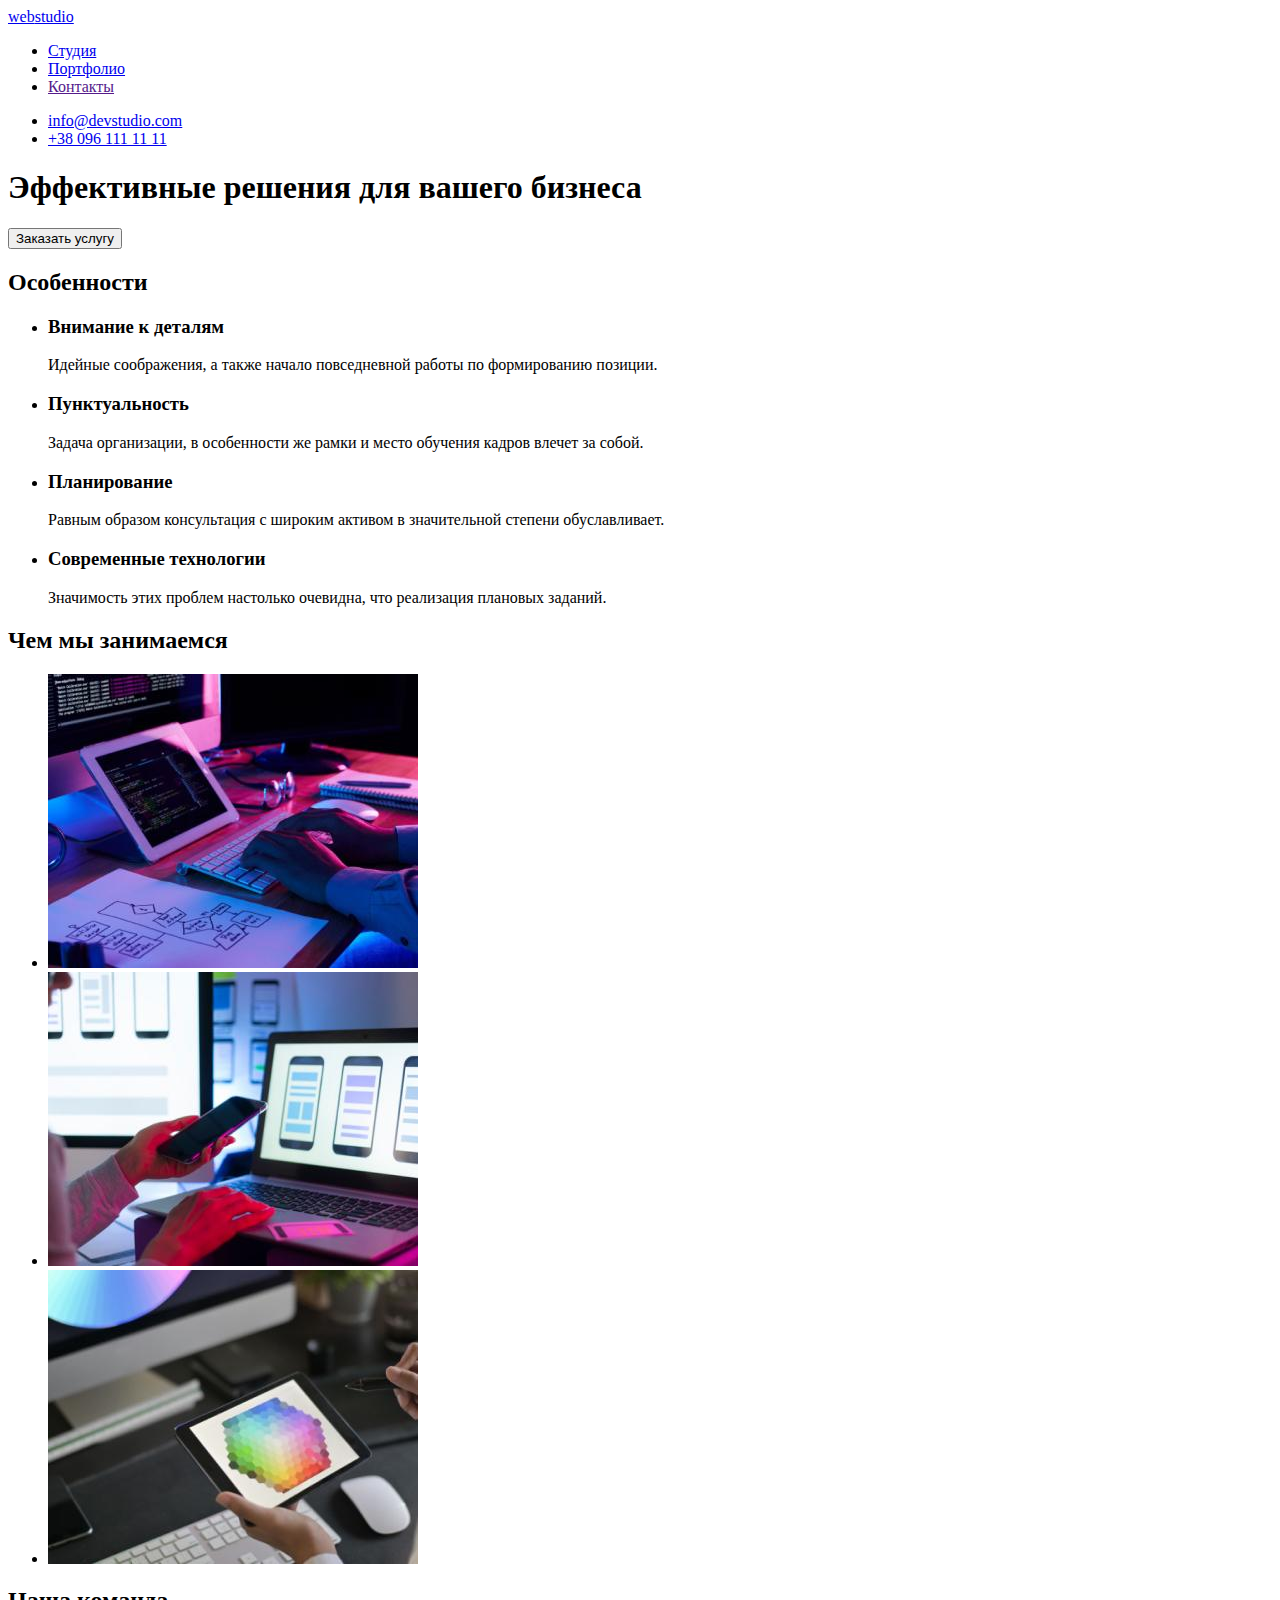
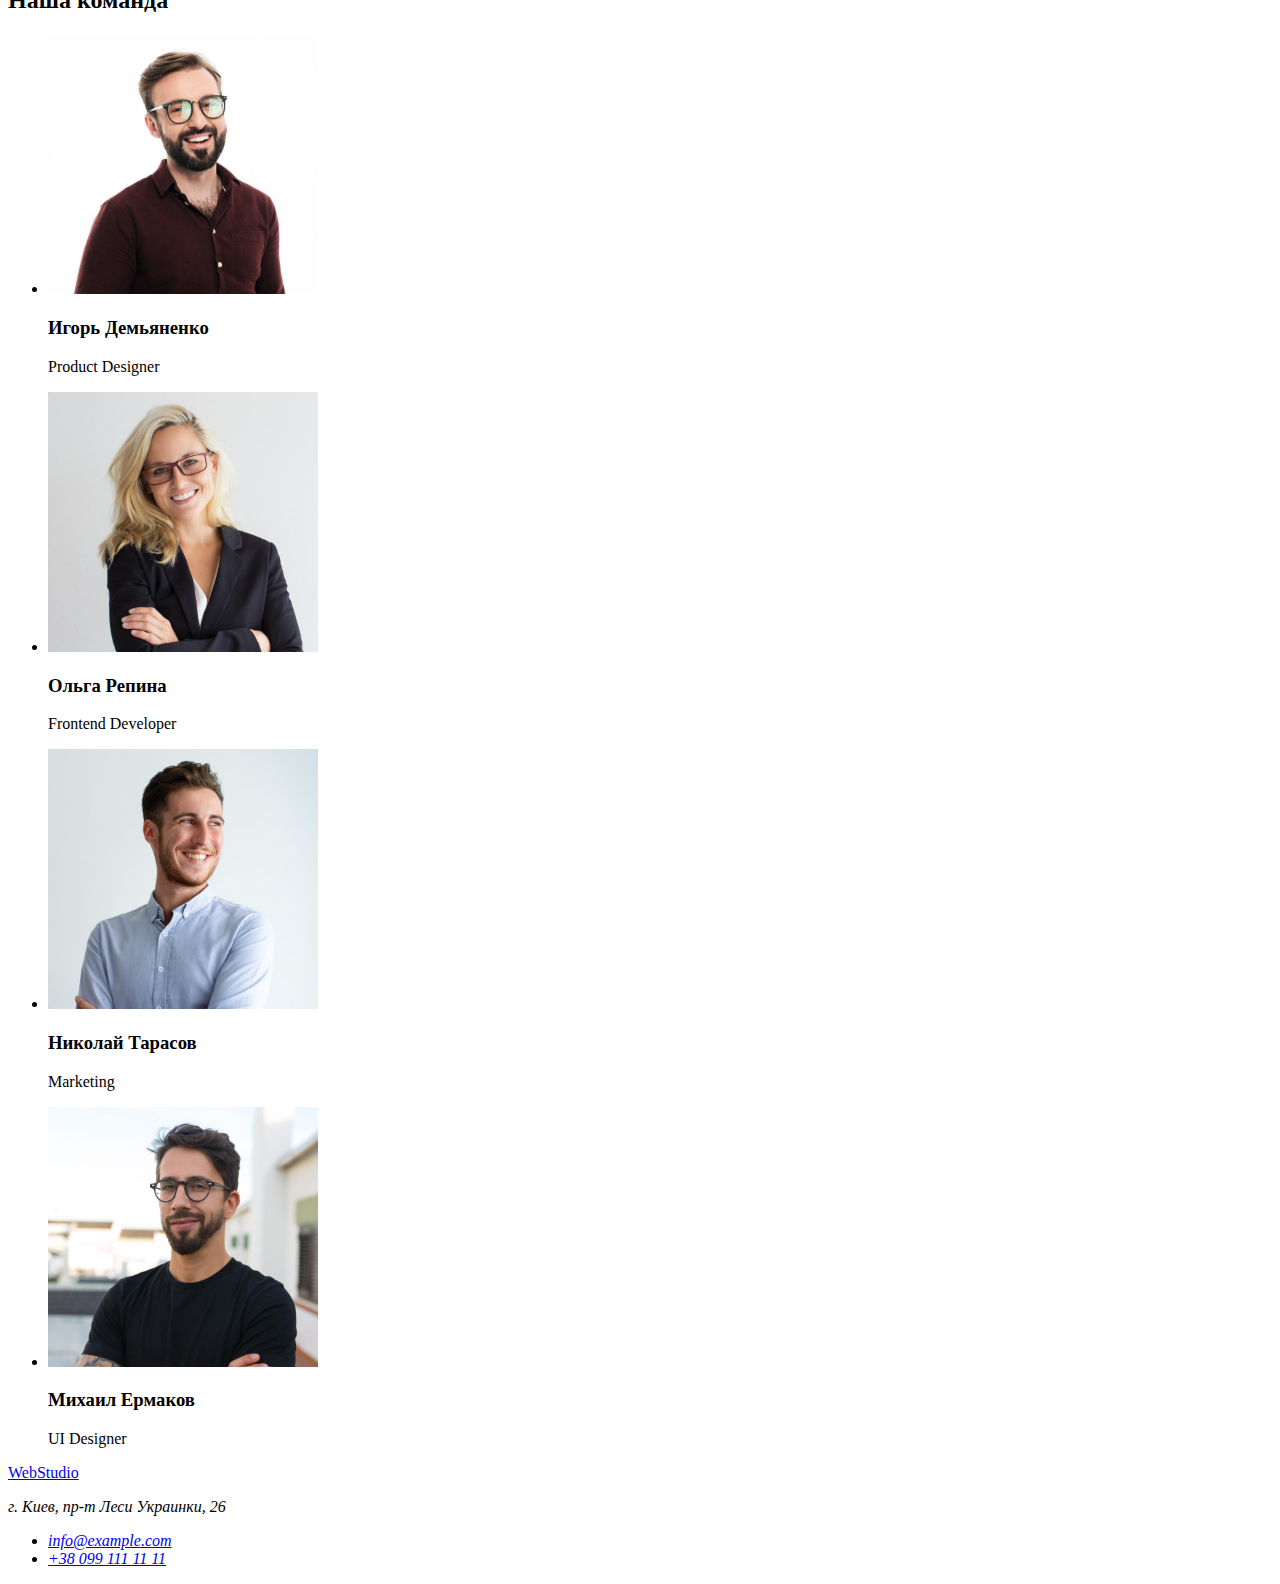
==== index.html @ 8334da65 "Добавляет HTML-разметку" ====
<!DOCTYPE html>
<html lang="ru">
  <head>
    <meta charset="UTF-8" />
    <meta http-equiv="X-UA-Compatible" content="IE=edge" />
    <meta name="viewport" content="width=device-width, initial-scale=1.0" />
    <title>Document</title>
    <link rel="preconnect" href="https://fonts.gstatic.com" />
    <link
      href="https://fonts.googleapis.com/css2?family=Raleway:wght@700&family=Roboto:wght@400;500;700;900&display=swap"
      rel="stylesheet"
    />
    <link rel="stylesheet" href="./css/styles.css" />
  </head>
  <body class="body">
    <!--head-->
    <div class="container">
      <header>
        <nav>
          <a class="logo link" href="./index.html"
            ><span class="logo-accent">web</span>studio</a
          >
          <ul class="site-nav list">
            <li><a class="link current" href="./index.html">Студия</a></li>
            <li>
              <a class="link" href="./portfolio.html">Портфолио</a>
            </li>
            <li><a class="link" href="">Контакты</a></li>
          </ul>
        </nav>
        <ul class="header-contacts list">
          <li>
            <a class="link" href="mailto:info@devstudio.com"
              >info@devstudio.com</a
            >
          </li>
          <li>
            <a class="link" href="tel:+380961111111">+38 096 111 11 11</a>
          </li>
        </ul>
      </header>
    </div>
    <!--main section-->
    <main>
      <div class="container">
        <section class="hero">
          <h1 class="hero-title">Эффективные решения для вашего бизнеса</h1>
          <button class="main button current" type="button">
            Заказать услугу
          </button>
        </section>
      </div>
      <div class="container">
        <section class="features">
          <h2 class="section-title">Особенности</h2>
          <ul class="list">
            <li>
              <h3 class="features title">Внимание к деталям</h3>
              <p class="text">
                Идейные соображения, а также начало повседневной работы по
                формированию позиции.
              </p>
            </li>
            <li>
              <h3 class="features title">Пунктуальность</h3>
              <p class="text">
                Задача организации, в особенности же рамки и место обучения
                кадров влечет за собой.
              </p>
            </li>
            <li>
              <h3 class="features title">Планирование</h3>
              <p class="text">
                Равным образом консультация с широким активом в значительной
                степени обуславливает.
              </p>
            </li>
            <li>
              <h3 class="features title">Современные технологии</h3>
              <p class="text">
                Значимость этих проблем настолько очевидна, что реализация
                плановых заданий.
              </p>
            </li>
          </ul>
        </section>
      </div>
      <div class="container">
        <section class="about-us">
          <h2 class="section-title">Чем мы занимаемся</h2>
          <ul class="list">
            <li>
              <img
                src="./images/image1.jpg"
                alt="мужчина набирает код на клавиатуре, подключенной к планшету"
                width="370"
              />
            </li>
            <li>
              <img
                src="./images/image2.jpg"
                alt="Разработчик держит в руке телефон и смотрит на ноутбуке варианты макетов сайта для мобильных телефонов."
                width="370"
              />
            </li>
            <li>
              <img
                src="./images/image3.jpg"
                alt="Дизайнер подбирает на планшете цветовую схему для проэкта"
                width="370"
              />
            </li>
          </ul>
        </section>
      </div>
      <div class="container">
        <section class="team">
          <h2 class="section-title">Наша команда</h2>
          <ul class="list">
            <li>
              <img
                src="./images/image4.jpg"
                alt="Мужчина в очках и с бородой. Одет в коричневую рубашку."
                width="270"
              />
              <div class="team-card">
                <h3 class="team-card title">Игорь Демьяненко</h3>
                <p class="team-card text">Product Designer</p>
              </div>
            </li>
            <li>
              <img
                src="./images/image5.jpg"
                alt="Женщина с длинными белыми волосами, в очках. Одета в черный пиджак."
                width="270"
              />
              <div class="team-card">
                <h3 class="team-card title">Ольга Репина</h3>
                <p class="team-card text">Frontend Developer</p>
              </div>
            </li>
            <li>
              <img
                src="./images/image6.jpg"
                alt="Молодой мужчина в белой рубашке."
                width="270"
              />
              <div class="team-card">
                <h3 class="team-card title">Николай Тарасов</h3>
                <p class="team-card text">Marketing</p>
              </div>
            </li>
            <li>
              <img
                src="./images/image7.jpg"
                alt="Молодой мужчина с бородой и в очках. Одет в черную футболку."
                width="270"
              />
              <div class="team-card">
                <h3 class="team-card title">Михаил Ермаков</h3>
                <p class="team-card text">UI Designer</p>
              </div>
            </li>
          </ul>
        </section>
      </div>
    </main>
    <!--footer-->
    <div class="container">
      <footer class="footer">
        <a class="footer-logo link" href="./index.html"
          ><span class="logo-accent">Web</span>Studio</a
        >
        <address class="contacts">
          <p class="address-text">г. Киев, пр-т Леси Украинки, 26</p>
          <ul class="footer-contacts list">
            <li>
              <a class="link" href="mailto:info@example.com"
                >info@example.com</a
              >
            </li>
            <li>
              <a class="link" href="tel:+380991111111">+38 099 111 11 11</a>
            </li>
          </ul>
        </address>
      </footer>
    </div>
  </body>
</html>
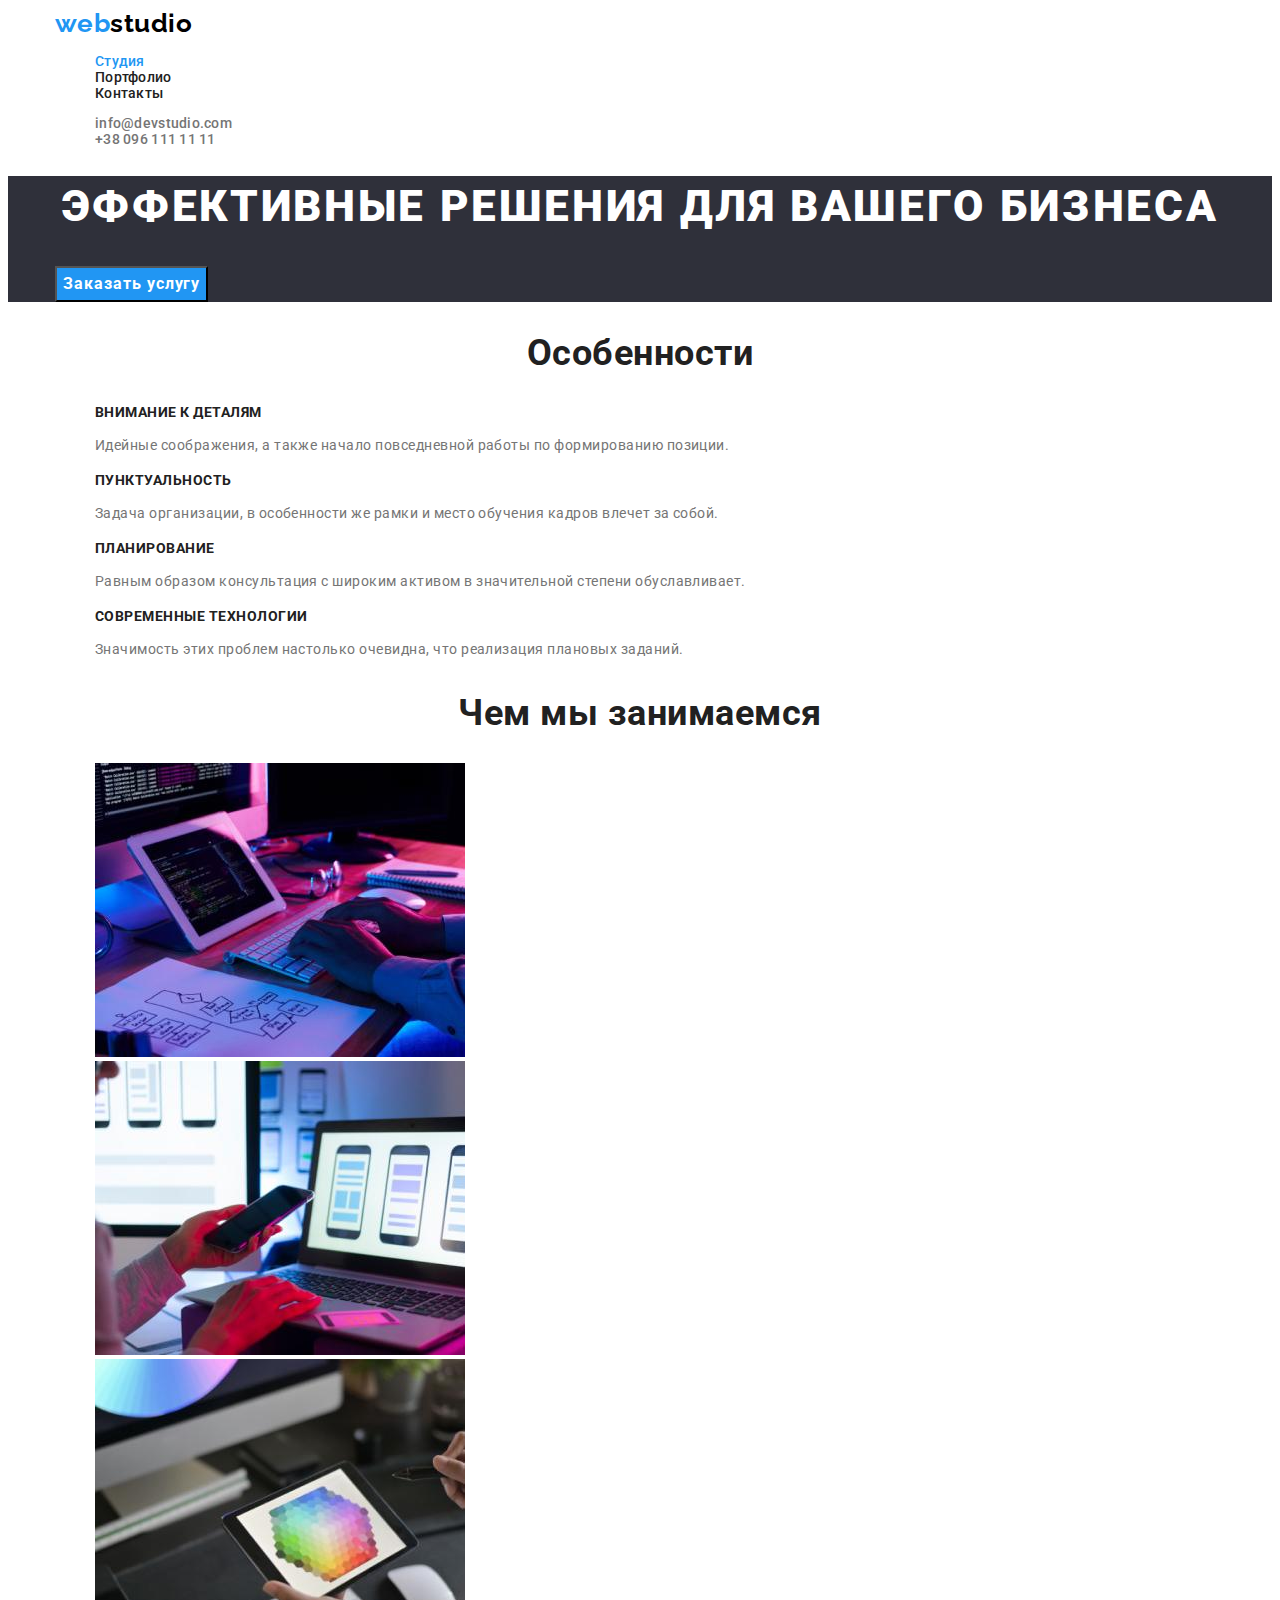
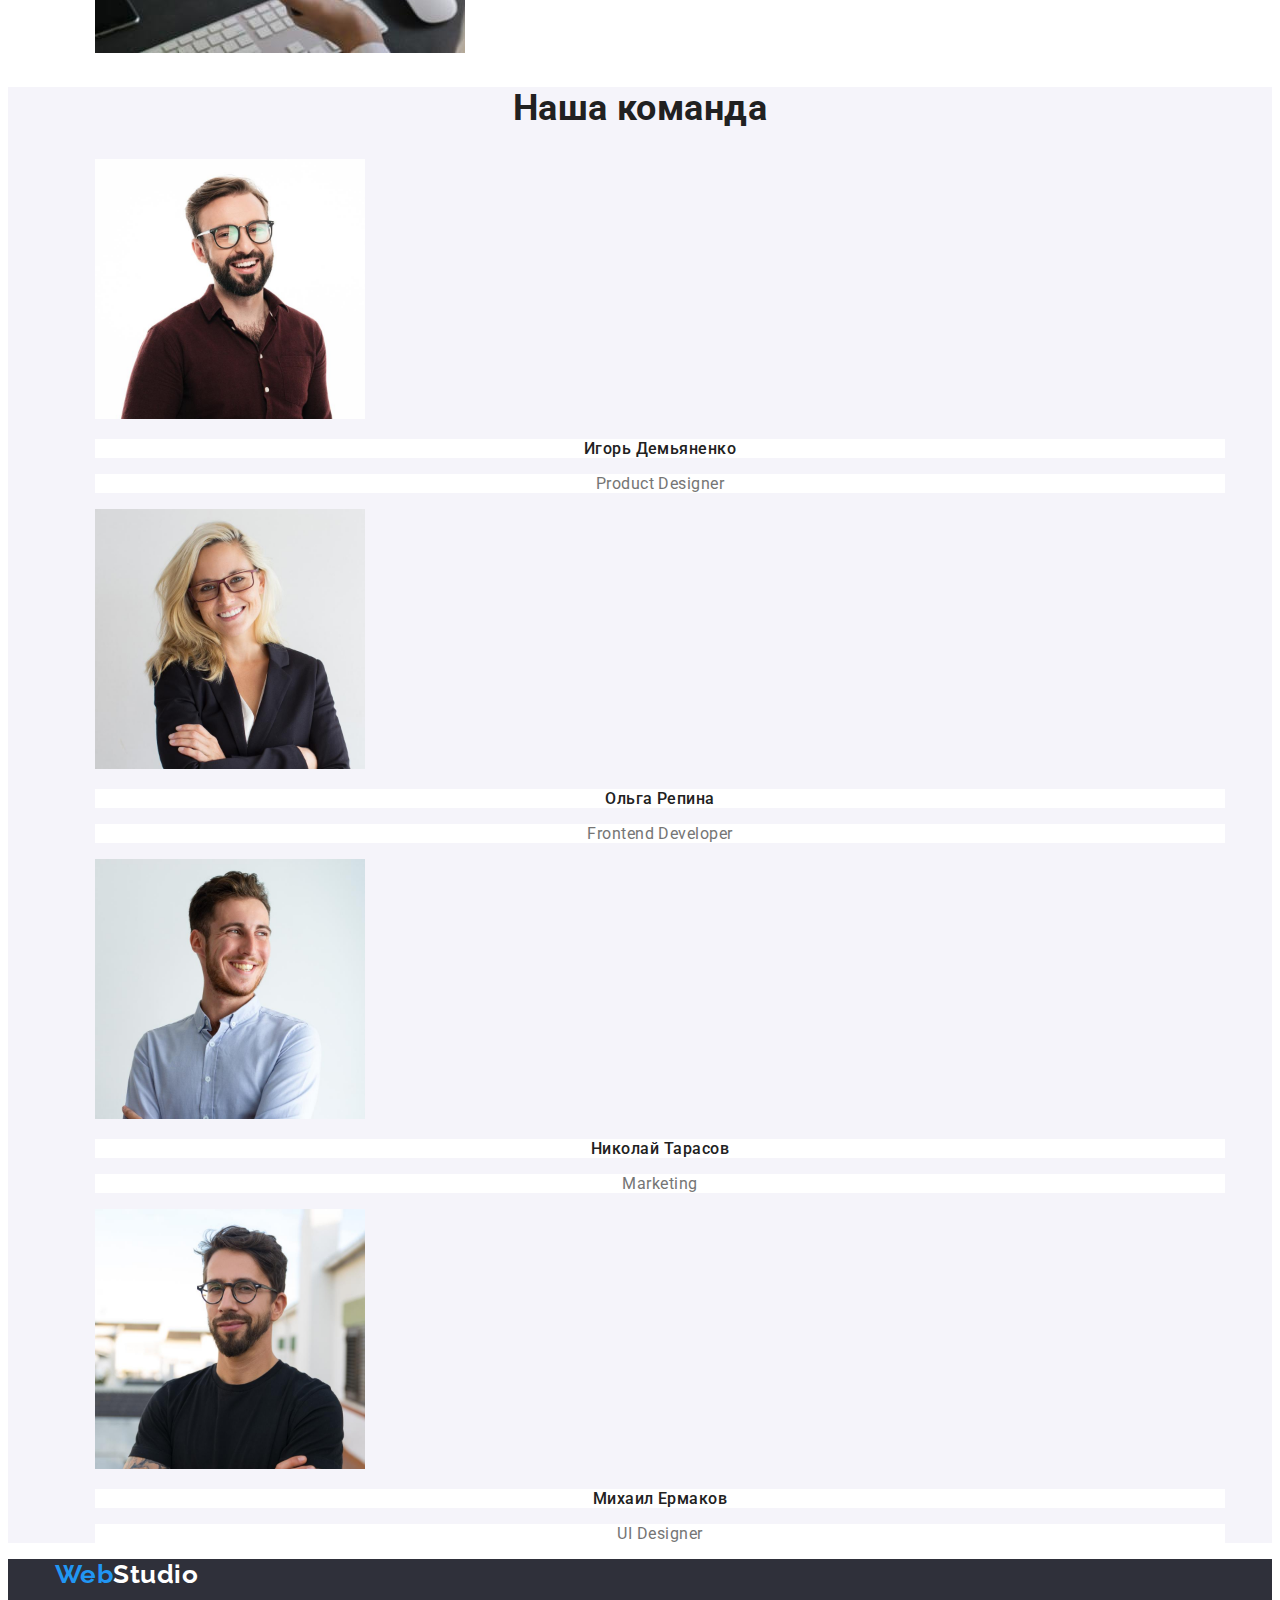
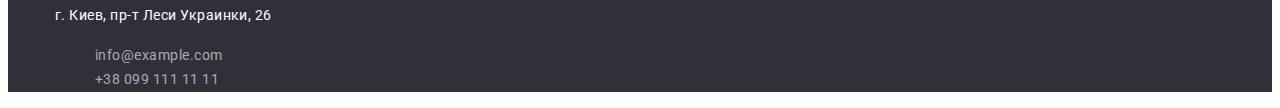
==== commit 5d36de77: "Добавляет нормализатор стилей" ====
--- a/index.html
+++ b/index.html
@@ -10,72 +10,81 @@
       href="https://fonts.googleapis.com/css2?family=Raleway:wght@700&family=Roboto:wght@400;500;700;900&display=swap"
       rel="stylesheet"
     />
+    <link
+      rel="stylesheet"
+      href="https://cdnjs.cloudflare.com/ajax/libs/modern-normalize/1.0.0/modern-normalize.min.css"
+      integrity="sha512-ISS7cAi1PEhQ8jnbJpJZMd29NlhNj4AWYyLOSp2CE/CsHxTCu+r+t0D2yoJudVrd0/8fTVPUVDzY5Tvli75u/g=="
+      crossorigin="anonymous"
+      referrerpolicy="no-referrer"
+    />
     <link rel="stylesheet" href="./css/styles.css" />
   </head>
   <body class="body">
     <!--head-->
-    <div class="container">
-      <header>
-        <nav>
+    <header class="header">
+      <div class="container">
+        <nav class="navigation">
           <a class="logo link" href="./index.html"
             ><span class="logo-accent">web</span>studio</a
           >
           <ul class="site-nav list">
-            <li><a class="link current" href="./index.html">Студия</a></li>
-            <li>
+            <li class="item">
+              <a class="link current" href="./index.html">Студия</a>
+            </li>
+            <li class="item">
               <a class="link" href="./portfolio.html">Портфолио</a>
             </li>
-            <li><a class="link" href="">Контакты</a></li>
+            <li class="item"><a class="link" href="">Контакты</a></li>
           </ul>
         </nav>
         <ul class="header-contacts list">
-          <li>
+          <li class="item">
             <a class="link" href="mailto:info@devstudio.com"
               >info@devstudio.com</a
             >
           </li>
-          <li>
+          <li class="item">
             <a class="link" href="tel:+380961111111">+38 096 111 11 11</a>
           </li>
         </ul>
-      </header>
-    </div>
+      </div>
+    </header>
     <!--main section-->
     <main>
-      <div class="container">
-        <section class="hero">
+      <section class="hero">
+        <div class="container">
           <h1 class="hero-title">Эффективные решения для вашего бизнеса</h1>
           <button class="main button current" type="button">
             Заказать услугу
           </button>
-        </section>
-      </div>
-      <div class="container">
-        <section class="features">
+        </div>
+      </section>
+      <section class="features section">
+        <div class="container">
           <h2 class="section-title">Особенности</h2>
           <ul class="list">
-            <li>
+            <li class="item">
               <h3 class="features title">Внимание к деталям</h3>
               <p class="text">
                 Идейные соображения, а также начало повседневной работы по
                 формированию позиции.
               </p>
             </li>
-            <li>
+            <li class="item">
               <h3 class="features title">Пунктуальность</h3>
               <p class="text">
                 Задача организации, в особенности же рамки и место обучения
                 кадров влечет за собой.
               </p>
             </li>
-            <li>
+            <li class="item">
               <h3 class="features title">Планирование</h3>
               <p class="text">
                 Равным образом консультация с широким активом в значительной
                 степени обуславливает.
               </p>
             </li>
-            <li>
+            <li class="item">
               <h3 class="features title">Современные технологии</h3>
               <p class="text">
                 Значимость этих проблем настолько очевидна, что реализация
@@ -83,27 +92,27 @@
               </p>
             </li>
           </ul>
-        </section>
-      </div>
-      <div class="container">
-        <section class="about-us">
+        </div>
+      </section>
+      <section class="about-us section">
+        <div class="container">
           <h2 class="section-title">Чем мы занимаемся</h2>
           <ul class="list">
-            <li>
+            <li class="item">
               <img
                 src="./images/image1.jpg"
                 alt="мужчина набирает код на клавиатуре, подключенной к планшету"
                 width="370"
               />
             </li>
-            <li>
+            <li class="item">
               <img
                 src="./images/image2.jpg"
                 alt="Разработчик держит в руке телефон и смотрит на ноутбуке варианты макетов сайта для мобильных телефонов."
                 width="370"
               />
             </li>
-            <li>
+            <li class="item">
               <img
                 src="./images/image3.jpg"
                 alt="Дизайнер подбирает на планшете цветовую схему для проэкта"
@@ -111,10 +120,10 @@
               />
             </li>
           </ul>
-        </section>
-      </div>
-      <div class="container">
-        <section class="team">
+        </div>
+      </section>
+      <section class="team section">
+        <div class="container">
           <h2 class="section-title">Наша команда</h2>
           <ul class="list">
             <li>
@@ -123,7 +132,7 @@
                 alt="Мужчина в очках и с бородой. Одет в коричневую рубашку."
                 width="270"
               />
-              <div class="team-card">
+              <div class="team-card-container">
                 <h3 class="team-card title">Игорь Демьяненко</h3>
                 <p class="team-card text">Product Designer</p>
               </div>
@@ -134,7 +143,7 @@
                 alt="Женщина с длинными белыми волосами, в очках. Одета в черный пиджак."
                 width="270"
               />
-              <div class="team-card">
+              <div class="team-card-container">
                 <h3 class="team-card title">Ольга Репина</h3>
                 <p class="team-card text">Frontend Developer</p>
               </div>
@@ -145,7 +154,7 @@
                 alt="Молодой мужчина в белой рубашке."
                 width="270"
               />
-              <div class="team-card">
+              <div class="team-card-container">
                 <h3 class="team-card title">Николай Тарасов</h3>
                 <p class="team-card text">Marketing</p>
               </div>
@@ -156,35 +165,35 @@
                 alt="Молодой мужчина с бородой и в очках. Одет в черную футболку."
                 width="270"
               />
-              <div class="team-card">
+              <div class="team-card-container">
                 <h3 class="team-card title">Михаил Ермаков</h3>
                 <p class="team-card text">UI Designer</p>
               </div>
             </li>
           </ul>
-        </section>
-      </div>
+        </div>
+      </section>
     </main>
     <!--footer-->
-    <div class="container">
-      <footer class="footer">
+    <footer class="footer">
+      <div class="container">
         <a class="footer-logo link" href="./index.html"
           ><span class="logo-accent">Web</span>Studio</a
         >
         <address class="contacts">
           <p class="address-text">г. Киев, пр-т Леси Украинки, 26</p>
           <ul class="footer-contacts list">
-            <li>
+            <li class="item">
               <a class="link" href="mailto:info@example.com"
                 >info@example.com</a
               >
             </li>
-            <li>
+            <li class="item">
               <a class="link" href="tel:+380991111111">+38 099 111 11 11</a>
             </li>
           </ul>
         </address>
-      </footer>
-    </div>
+      </div>
+    </footer>
   </body>
 </html>
--- a/css/styles.css
+++ b/css/styles.css
@@ -0,0 +1,179 @@
+:root {
+  --main-text-color: #757575;
+  --title-color: #212121;
+  --accent-color: #2196f3;
+  --background-header-footer: #2f303a;
+  --background-color: #ffffff;
+  --secondary-background-color: #f5f4fa;
+  --main-font: Roboto;
+}
+.container {
+  width: 1170px;
+  margin: 0 auto;
+}
+.body {
+  font-family: var(--main-font), sans-serif;
+  letter-spacing: 0.03em;
+
+  color: var(--main-text-color);
+  background-color: var(--background-color);
+}
+
+.link {
+  text-decoration: none;
+}
+.list {
+  list-style: none;
+}
+.button {
+  cursor: pointer;
+}
+.logo,
+.footer-logo {
+  font-family: Raleway;
+  font-weight: 700;
+  font-size: 26px;
+  line-height: 1.192;
+}
+.logo {
+  color: #000000;
+}
+.logo-accent {
+  color: var(--accent-color);
+}
+.hero-title,
+.main.button,
+.project-card .title {
+  letter-spacing: 0.06em;
+}
+/* Навигация сайта*/
+.site-nav,
+.header-contacts {
+  font-weight: 500;
+  font-size: 14px;
+  line-height: 1.143;
+  letter-spacing: 0.02em;
+}
+.site-nav .link {
+  color: var(--title-color);
+}
+.site-nav .link.current {
+  color: var(--accent-color);
+}
+.header-contacts .link {
+  color: inherit;
+}
+.site-nav .link:hover,
+.site-nav .link:focus,
+.header-contacts .link:hover,
+.header-contacts .link:focus,
+.footer-contacts .link:hover,
+.footer-contacts .link:focus {
+  color: var(--accent-color);
+}
+
+/* Заголовки */
+.hero-title {
+  font-weight: 900;
+  font-size: 44px;
+  line-height: 1.364;
+  text-align: center;
+  text-transform: uppercase;
+
+  color: var(--background-color);
+}
+.section-title {
+  font-size: 36px;
+  line-height: 1.167;
+  text-align: center;
+}
+.section-title,
+.title {
+  color: var(--title-color);
+}
+
+/* Герой */
+.hero,
+.footer {
+  background-color: var(--background-header-footer);
+}
+.main.button {
+  font-family: inherit;
+  font-weight: 700;
+  font-size: 16px;
+  line-height: 1.875;
+  display: flex;
+  align-items: center;
+  text-align: center;
+}
+
+/* Особенности */
+.features.title {
+  font-size: 14px;
+  line-height: 1.143;
+  text-transform: uppercase;
+}
+
+.text,
+.address-text,
+.footer-contacts .link {
+  font-size: 14px;
+  line-height: 1.714;
+}
+
+/* Наша команда */
+.team {
+  background-color: var(--secondary-background-color);
+}
+.team-card {
+  background-color: var(--background-color);
+}
+.team-card.title {
+  font-weight: 500;
+  font-size: 16px;
+  line-height: 1.188;
+  text-align: center;
+}
+.team-card.text {
+  font-size: 16px;
+  line-height: 1.188;
+  text-align: center;
+}
+
+/* Портфолио */
+.filter {
+  font-family: inherit;
+  font-weight: 500;
+  font-size: 16px;
+  line-height: 1.625;
+  text-align: center;
+
+  color: var(--title-color);
+  background-color: var(--secondary-background-color);
+}
+.button.current,
+.filter:active,
+.filter:hover,
+.filter:focus {
+  color: var(--background-color);
+  background-color: var(--accent-color);
+}
+.project-card.title {
+  font-size: 18px;
+  line-height: 2;
+}
+.project-card.text {
+  font-size: 16px;
+  line-height: 1.875;
+}
+/* Футер */
+.contacts {
+  font-style: normal;
+}
+.footer-logo,
+.address-text {
+  color: var(--background-color);
+}
+.contacts .link {
+  color: rgba(255, 255, 255, 0.6);
+}
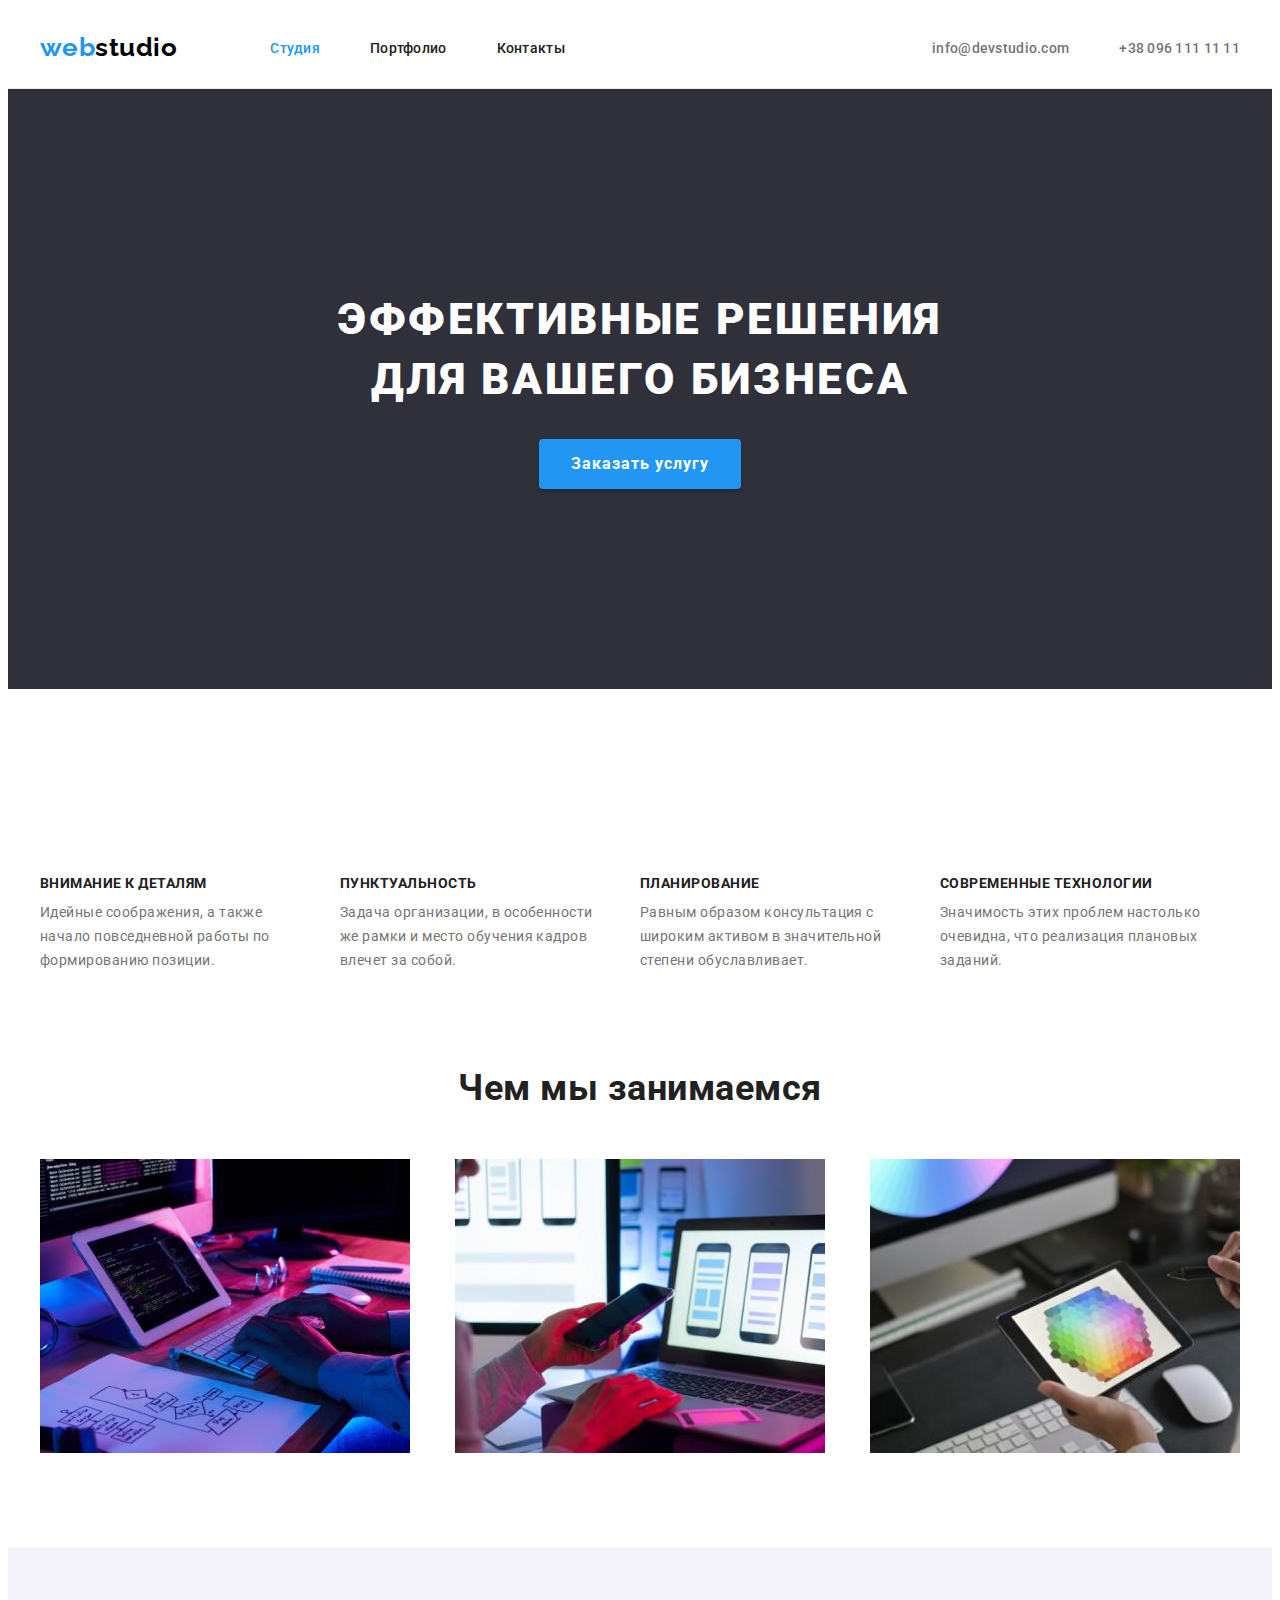
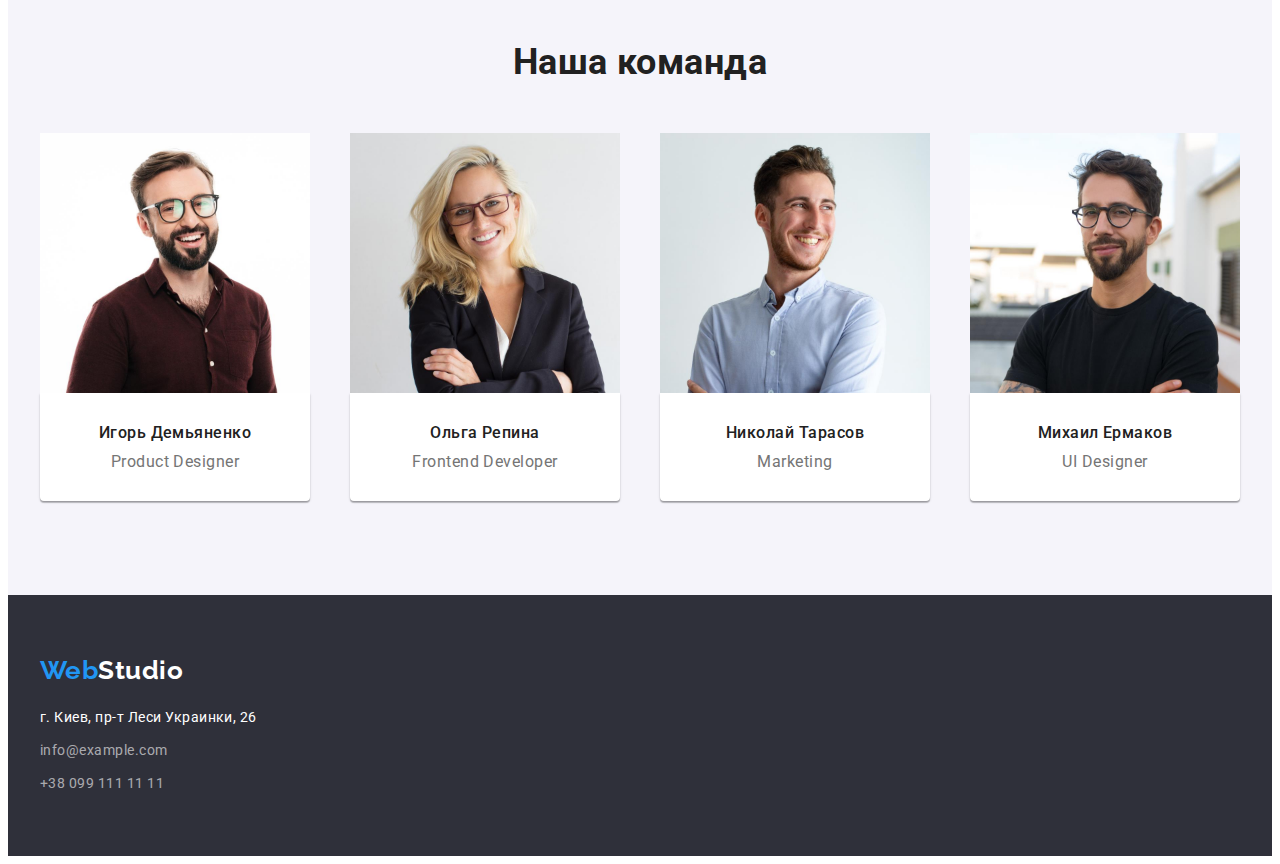
==== commit e7bed7cb: "Правит бордер в хэдэре и скрывает заголовки" ====
--- a/index.html
+++ b/index.html
@@ -61,7 +61,7 @@
       </section>
       <section class="features section">
         <div class="container">
-          <h2 class="section-title">Особенности</h2>
+          <h2 class="section-title hidden">Особенности</h2>
           <ul class="list">
             <li class="item">
               <h3 class="features title">Внимание к деталям</h3>
--- a/css/styles.css
+++ b/css/styles.css
@@ -8,8 +8,9 @@
   --main-font: Roboto;
 }
 .container {
-  width: 1170px;
+  width: 1200px;
   margin: 0 auto;
+  padding: 0 15px;
 }
 .body {
   font-family: var(--main-font), sans-serif;
@@ -23,10 +24,24 @@
   text-decoration: none;
 }
 .list {
+  padding: 0;
+  margin: 0;
   list-style: none;
+}
+.section {
+  padding-top: 94px;
+  padding-bottom: 94px;
+}
+img {
+  display: block;
 }
 .button {
   cursor: pointer;
+}
+
+.text {
+  margin-top: 0;
+  margin-bottom: 0;
 }
 .logo,
 .footer-logo {
@@ -46,13 +61,44 @@
 .project-card .title {
   letter-spacing: 0.06em;
 }
-/* Навигация сайта*/
+/*Хедєр*/
+.header {
+  border-bottom: 1px solid #ececec;
+}
+.navigation,
+.site-nav,
+.header-contacts,
+.header .container {
+  display: flex;
+  align-items: center;
+}
+.site-nav {
+  margin-left: 93px;
+}
+.header-contacts {
+  margin-left: auto;
+}
+
 .site-nav,
 .header-contacts {
   font-weight: 500;
   font-size: 14px;
   line-height: 1.143;
   letter-spacing: 0.02em;
+}
+.site-nav .item + .item,
+.header-contacts .item + .item {
+  margin-left: 50px;
+}
+.site-nav .link,
+.header-contacts .link {
+  display: block;
+  padding-top: 32px;
+  padding-bottom: 32px;
+}
+.logo.link {
+  padding-top: 24px;
+  padding-bottom: 25px;
 }
 .site-nav .link {
   color: var(--title-color);
@@ -73,16 +119,25 @@
 }
 
 /* Заголовки */
+
+.hidden {
+  visibility: hidden;
+}
+
 .hero-title {
+  margin: 0 auto 30px;
+
+  width: 696px;
   font-weight: 900;
   font-size: 44px;
   line-height: 1.364;
-  text-align: center;
   text-transform: uppercase;
 
   color: var(--background-color);
 }
 .section-title {
+  margin-top: 0;
+  margin-bottom: 50px;
   font-size: 36px;
   line-height: 1.167;
   text-align: center;
@@ -93,22 +148,52 @@
 }
 
 /* Герой */
+.hero {
+  padding: 200px 0;
+  text-align: center;
+}
+
 .hero,
 .footer {
   background-color: var(--background-header-footer);
 }
+
 .main.button {
+  display: inline-block;
+  padding: 10px 32px;
+  align-items: center;
+
+  border: none;
+  border-radius: 4px;
+  box-shadow: 0px 4px 4px rgba(0, 0, 0, 0.15);
+
   font-family: inherit;
   font-weight: 700;
   font-size: 16px;
   line-height: 1.875;
-  display: flex;
-  align-items: center;
-  text-align: center;
+}
+.main.button:hover,
+.main.button:focus {
+  background-color: #188ce8;
 }
 
 /* Особенности */
+.features.section {
+  padding-bottom: 0;
+}
+.features .list {
+  display: flex;
+}
+.features .item {
+  width: 270px;
+}
+.features .item + .item {
+  margin-left: 30px;
+}
 .features.title {
+  margin-top: 0;
+  margin-bottom: 10px;
+
   font-size: 14px;
   line-height: 1.143;
   text-transform: uppercase;
@@ -121,14 +206,34 @@
   line-height: 1.714;
 }
 
+/* Чем мы занимаемся */
+.about-us .list {
+  display: flex;
+  justify-content: space-between;
+}
+
 /* Наша команда */
+.team .list {
+  display: flex;
+  justify-content: space-between;
+}
 .team {
   background-color: var(--secondary-background-color);
 }
-.team-card {
+.team-card-container {
+  padding-top: 30px;
+  padding-bottom: 30px;
+  border-radius: 0px 0px 4px 4px;
+  box-shadow: 0px 1px 3px rgba(0, 0, 0, 0.12), 0px 1px 1px rgba(0, 0, 0, 0.14),
+    0px 2px 1px rgba(0, 0, 0, 0.2);
+
   background-color: var(--background-color);
 }
+
 .team-card.title {
+  margin-top: 0;
+  margin-bottom: 10px;
+
   font-weight: 500;
   font-size: 16px;
   line-height: 1.188;
@@ -141,7 +246,35 @@
 }
 
 /* Портфолио */
+.portfolio .list {
+  display: flex;
+  flex-wrap: wrap;
+}
+.portfolio .item {
+  width: 370px;
+  margin-right: 30px;
+  margin-bottom: 30px;
+}
+.portfolio .item:nth-child(3n) {
+  margin-right: 0;
+}
+.portfolio .item:nth-last-child(-n + 3) {
+  margin-bottom: 0;
+}
+.filter-button {
+  justify-content: center;
+}
+.filter-button.list {
+  margin-bottom: 50px;
+}
+.list .filter-item + .filter-item {
+  margin-left: 8px;
+}
 .filter {
+  border: none;
+  border-radius: 4px;
+  padding: 6px 22px;
+
   font-family: inherit;
   font-weight: 500;
   font-size: 16px;
@@ -151,6 +284,7 @@
   color: var(--title-color);
   background-color: var(--secondary-background-color);
 }
+
 .button.current,
 .filter:active,
 .filter:hover,
@@ -158,7 +292,14 @@
   color: var(--background-color);
   background-color: var(--accent-color);
 }
+.item > .project-card {
+  border: 1px solid #eeeeee;
+  padding: 20px 24px;
+}
 .project-card.title {
+  margin-top: 0;
+  margin-bottom: 4px;
+
   font-size: 18px;
   line-height: 2;
 }
@@ -167,13 +308,32 @@
   line-height: 1.875;
 }
 /* Футер */
+
+.footer {
+  padding-top: 60px;
+  padding-bottom: 60px;
+}
+.footer-logo {
+  display: block;
+  margin-bottom: 20px;
+}
+
+.footer-contacts .link {
+  display: block;
+  margin-top: 9px;
+}
+
 .contacts {
   font-style: normal;
 }
+
 .footer-logo,
 .address-text {
   color: var(--background-color);
 }
+.address-text {
+  margin: 0;
+}
 .contacts .link {
   color: rgba(255, 255, 255, 0.6);
 }
